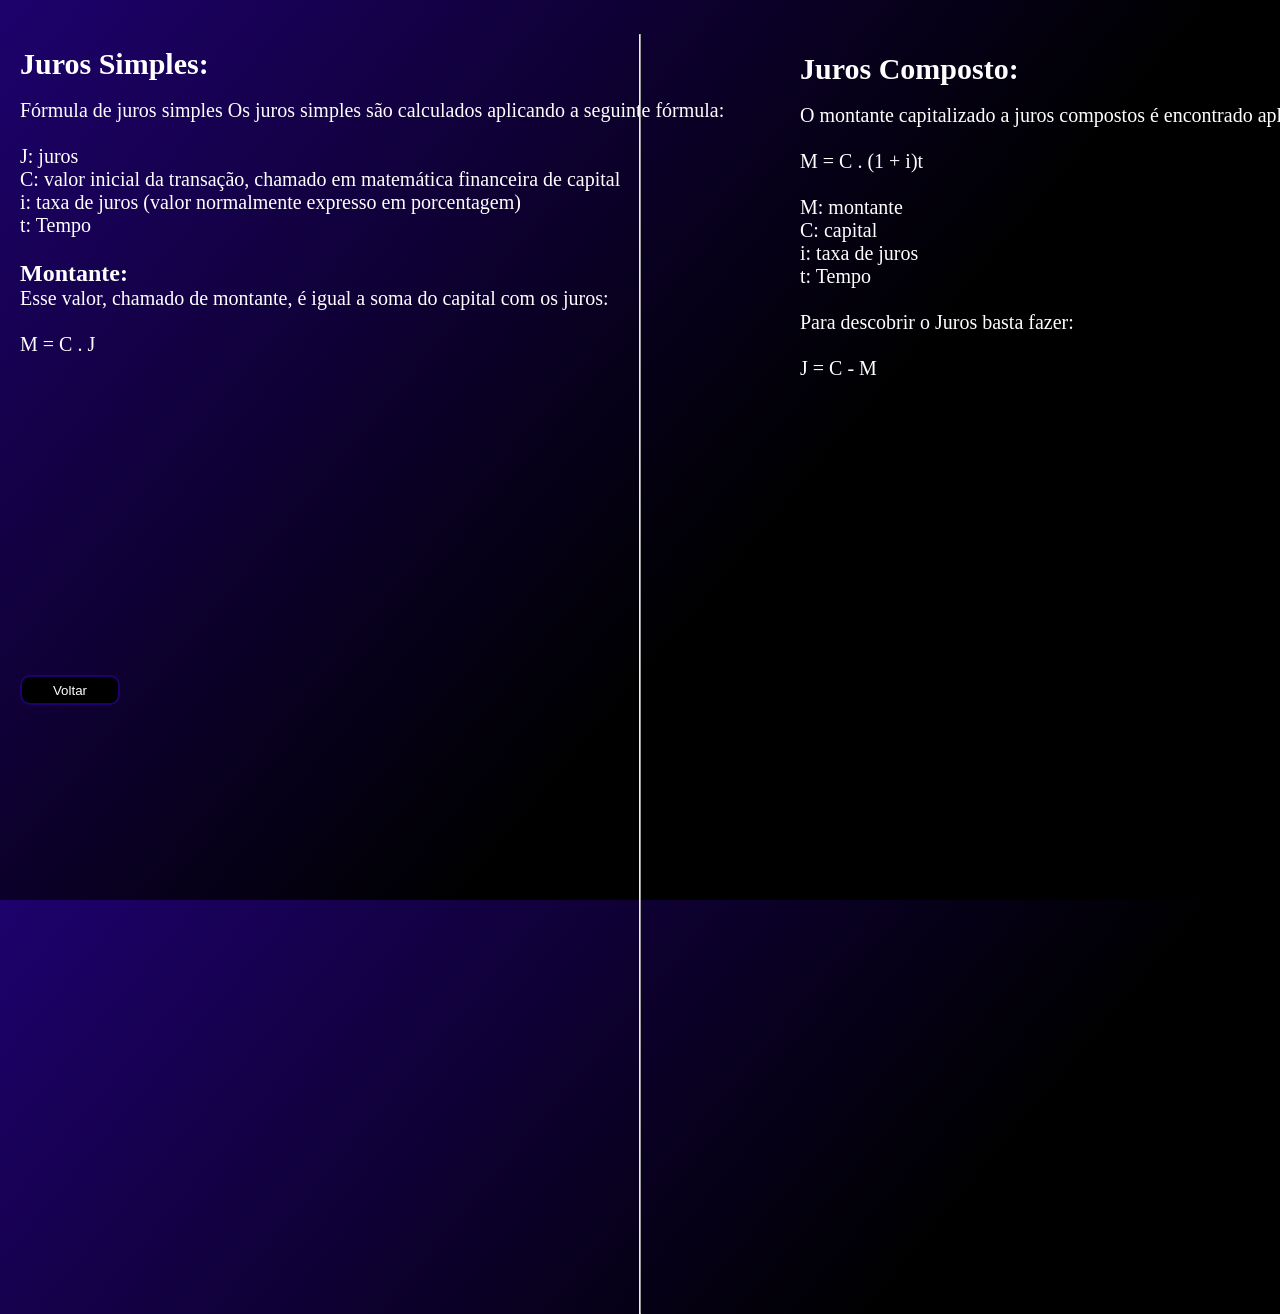
==== pagina.html @ 0bffc547 "Calculadora" ====
<!DOCTYPE html>
<html lang="pt-br">

<head>
    <meta charset="UTF-8">
    <meta name="viewport" content="width=device-width, initial-scale=1.0">
    <title>Juros S/C</title>
    <link rel="stylesheet" href="pagina.css">
</head>

<body>
    <div class="bloco1">
        <h1>Juros Simples:</h1><br>
        <p>Fórmula de juros simples
            Os juros simples são calculados aplicando a seguinte fórmula:

            <br><br>
            J: juros
            <br>
            C: valor inicial da transação, chamado em matemática financeira de capital
            <br>
            i: taxa de juros (valor normalmente expresso em porcentagem)
            <br>
            t: Tempo
            <br><br>
        <h2>Montante:</h2>
        <p>Esse valor, chamado de montante, é igual a soma do capital com os juros:
            <br><br>
            M = C . J
        </p><br>
    </div>

    <div class="bloco2">
        <h1>Juros Composto:</h1><br>
        <p>O montante capitalizado a juros compostos é encontrado aplicando a seguinte fórmula:
            <br><br>
            M = C . (1 + i)t
            <br><br>


            M: montante <br>
            C: capital <br>
            i: taxa de juros <br>
            t: Tempo
            <br><br>

            Para descobrir o Juros basta fazer:
            <br><br>
            J = C - M
        </p> <br>
    </div>

    <div class="linha">
        <hr>
    </div>

    <a href="./index.html"><button>Voltar</button></a>
</body>

</html>
---- pagina.css ----
* {
    margin: 0;
    padding: 0;
    box-sizing: border-box;
}


body {
    background: linear-gradient(310deg, rgb(0, 0, 0) 40%, rgb(30, 1, 109));


    height: 100vh;
    overflow: hidden;
}

h1 {
    font-size: 30px;
    color: white;
}

p {
    font-size: 20px;
    color: white;
}

h2 {
    color: white;
}



.bloco2 {
    position: relative;
    left: 800px;
    bottom: 275px;

}

.bloco1 {

    position: relative;
    left: 20px;
    top: 47px;

}

.linha {

    transform: rotate(90deg);


}


button {
    position: relative;
    left: 20px;
    width: 100px;
    height: 30px;
    border: 2px solid rgb(30, 1, 109);
    border-radius: 10px;
    background-color: black;
    color: rgb(255, 255, 255);
    cursor: pointer;
    outline: none;
    transition: 0.3s;
}


button:hover {
    box-shadow: 0 0 10x rgb(30, 1, 109);
}



button:hover {
    scale: 1.1;

    transition-delay: 1ms;
    transition-duration: 300ms;
}
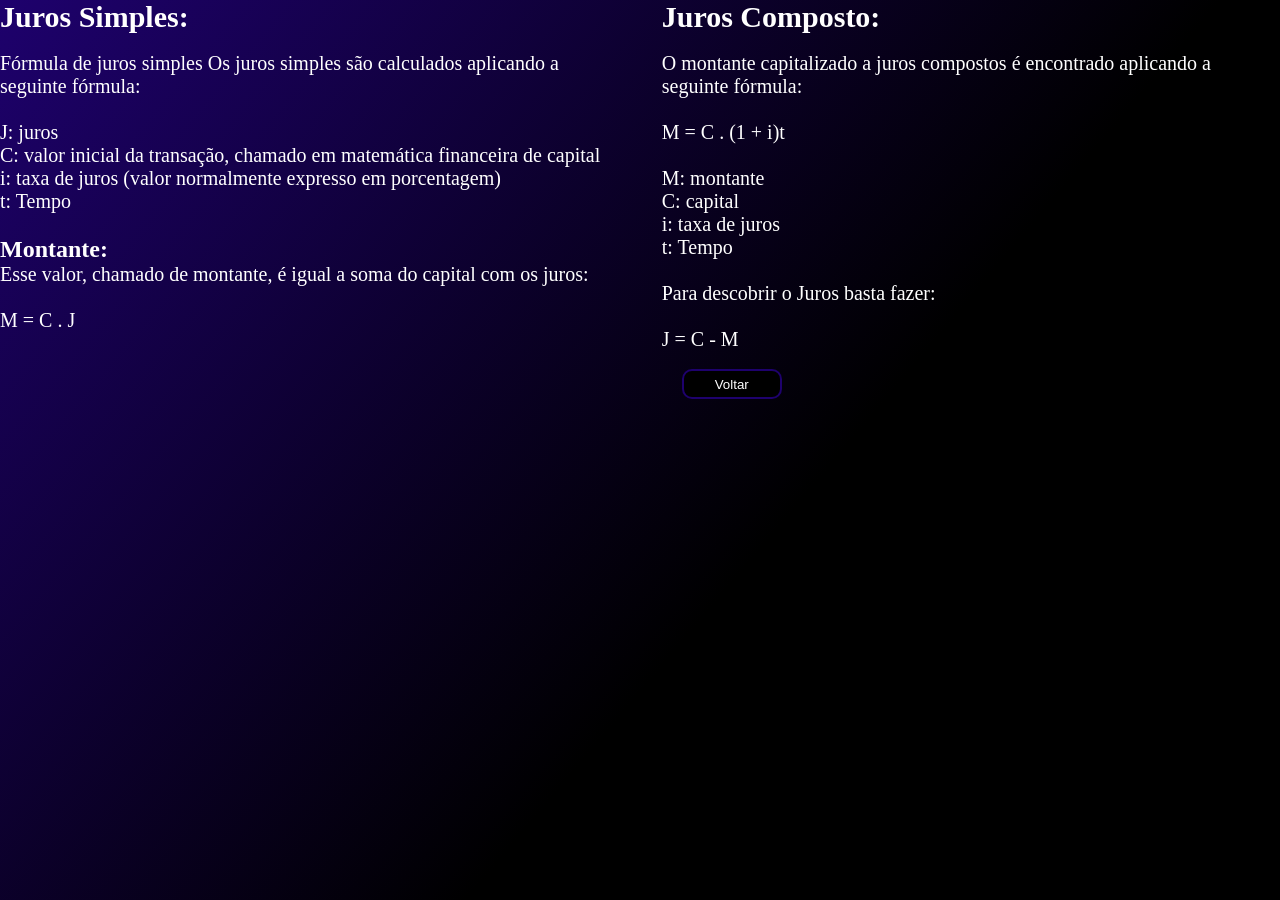
==== commit 10e96ef5: "Responsividade" ====
--- a/pagina.html
+++ b/pagina.html
@@ -5,10 +5,11 @@
     <meta charset="UTF-8">
     <meta name="viewport" content="width=device-width, initial-scale=1.0">
     <title>Juros S/C</title>
-    <link rel="stylesheet" href="pagina.css">
+    <link rel="stylesheet" href="./pagina.css">
 </head>
 
 <body>
+
     <div class="bloco1">
         <h1>Juros Simples:</h1><br>
         <p>Fórmula de juros simples
@@ -30,31 +31,41 @@
         </p><br>
     </div>
 
-    <div class="bloco2">
-        <h1>Juros Composto:</h1><br>
-        <p>O montante capitalizado a juros compostos é encontrado aplicando a seguinte fórmula:
-            <br><br>
-            M = C . (1 + i)t
-            <br><br>
+    <div class="bloco3">
 
 
-            M: montante <br>
-            C: capital <br>
-            i: taxa de juros <br>
-            t: Tempo
-            <br><br>
 
-            Para descobrir o Juros basta fazer:
-            <br><br>
-            J = C - M
-        </p> <br>
+        <div class="bloco2">
+            <h1>Juros Composto:</h1><br>
+            <p>O montante capitalizado a juros compostos é encontrado aplicando a seguinte fórmula:
+                <br><br>
+                M = C . (1 + i)t
+                <br><br>
+
+
+                M: montante <br>
+                C: capital <br>
+                i: taxa de juros <br>
+                t: Tempo
+                <br><br>
+
+                Para descobrir o Juros basta fazer:
+                <br><br>
+                J = C - M
+            </p> <br>
+        </div>
+           <div>
+            <a href="./index.html"><button>Voltar</button></a>
+
+        </div>
+
+        <!-- <div class="linha">
+            <hr>
+        </div> -->
+
+     
     </div>
 
-    <div class="linha">
-        <hr>
-    </div>
-
-    <a href="./index.html"><button>Voltar</button></a>
 </body>
 
 </html>
--- a/pagina.css
+++ b/pagina.css
@@ -7,10 +7,13 @@
 
 body {
     background: linear-gradient(310deg, rgb(0, 0, 0) 40%, rgb(30, 1, 109));
-
-
+    background-size: cover;
+    background-repeat: no-repeat;
+    display: flex;
+    justify-content: center;
+    gap: 35px;
     height: 100vh;
-    overflow: hidden;
+    
 }
 
 h1 {
@@ -29,7 +32,7 @@
 
 
 
-.bloco2 {
+/* .bloco2 {
     position: relative;
     left: 800px;
     bottom: 275px;
@@ -42,7 +45,7 @@
     left: 20px;
     top: 47px;
 
-}
+} */
 
 .linha {
 
@@ -78,4 +81,29 @@
 
     transition-delay: 1ms;
     transition-duration: 300ms;
-}+}
+
+
+
+@media(min-width:601px) and (max-width: 900px) {
+
+    body {
+        height: 100vh;
+        display: flex;
+        padding: 20px;
+        flex-direction: column;
+    }    
+    .bloco3{
+        
+        display: flex;
+        flex-direction: column;
+    }
+
+}
+
+
+
+
+
+
+
